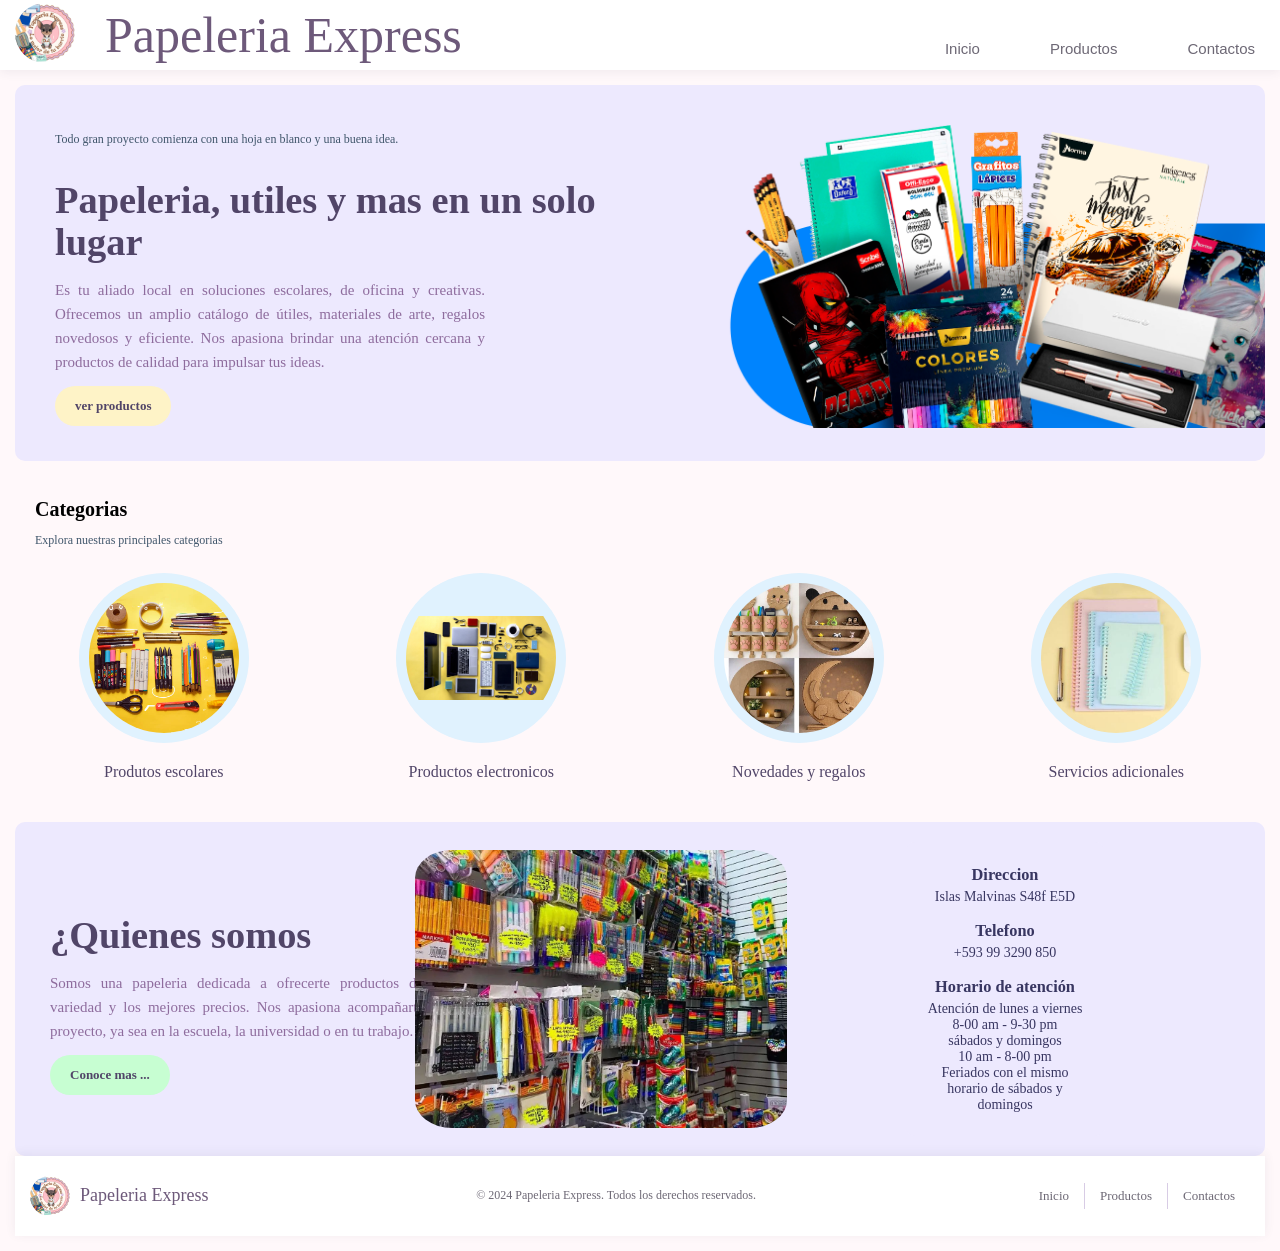
==== papeleria/index.html @ 0d3b82b1 "Subir proyecto completo de papeleria" ====
<!DOCTYPE html>
<html lang="es">
    <head>
        <meta charset="UTF-8">
        <meta name="viewport" content="width=device-width, initial-scale=1.0">
        <title>papeleria</title>
        <link rel="stylesheet" href="../estilos/estilos.css">
    </head>
    <body>
        <!--encabezado de la pagina web (papeleria)-->
        <header class="encabezado">

           <div class="logo">
                <img src="../img/logo.jpg" alt="logo">
            </div>
            <p>Papeleria Express</p>

            <div class="botones">
              <a href="../papeleria/index.html">
                <button class="boton">Inicio</button>
              </a>

              <a href="../Papeleria_Express_www/index.html">
                <button class="boton">Productos</button>
              </a>

              <a href="">
                <button class="boton">Contactos</button>
              </a>
              
            </div>
        </header>

        <section class="segundomodulo">
                <div class="contenido">
                    <p class="subtitulo">Todo gran proyecto comienza con una hoja en blanco y una buena idea.</p>
                    <h1>Papeleria, utiles y mas en un solo lugar</h1>

                    <p class="descripcion">Es tu aliado local en soluciones escolares, de oficina y creativas. Ofrecemos un amplio catálogo de útiles, 
                        materiales de arte, regalos novedosos y eficiente. Nos apasiona brindar una atención cercana y productos de calidad para impulsar tus ideas.
                    </p>
                    <a href="../Papeleria_Express_www/index.html" class="boton1">ver productos</a>
                </div>
                
                <div class="imagen">
                    <img src="../img/utiles.jpg" alt="utilesescolares">
                </div>
        </section>

        <section class="categorias">
                <h2>Categorias</h2>
                <p class="subtitulo">Explora nuestras principales categorias</p>

                <div class="espacio-categorias">

                  <a href="../Papeleria_Express_www/index.html#escolares" class="categoria">
                    <img src="../img/images.jpg" alt="Productos escolares">
                    <p>Produtos escolares</p>
                  </a>

                  <a href="../Papeleria_Express_www/index.html#electronicos" class="categoria">
                    <img src="../img/productoselectronicos.jpg" alt="productoselectronicos">
                    <p>Productos electronicos</p>
                  </a>

                  <a href="../Papeleria_Express_www/index.html#novedades" class="categoria">
                    <img src="../img/manualidades.jpg" alt="Novedades y regalos">
                    <p>Novedades y regalos</p>
                  </a>

                  <a href="../Papeleria_Express_www/index.html#servicios" class="categoria">
                    <img src="../img/servicios.jpg" alt="Servicios adicionales">
                    <p>Servicios adicionales</p>
                  </a>
                  
                </div>

        </section>

        <section class="datosprincipal">
                <div class="contenidod">
                    <h1>¿Quienes somos</h1>
                    <p class="descripcion">Somos una papeleria dedicada a ofrecerte productos de calidad, variedad y los mejores precios.
                      Nos apasiona acompañarte en cada proyecto, ya sea en la escuela, la universidad o en tu trabajo.
                    </p>
                    <a href="../Papeleria_Express_www/index.html" class="boton2"> Conoce mas ...</a>
                </div>
                
                <div class="imagenp">
                    <img src="../img/papeleria.jpg" alt="papeleria">
                </div>

                <div class="datosprincipal2">
                  <h3>Direccion</h3>
                  <p>Islas Malvinas S48f E5D</p>
                  <h3>Telefono</h3>
                  <p>+593 99 3290 850</p>
                  <h3>Horario de atención</h3>
                  <p>Atención de lunes a viernes <br>
                         8-00 am - 9-30 pm <br>sábados y domingos<br> 10 am - 8-00 pm <br>Feriados con el mismo horario de sábados y domingos</p>
                </div>
        </section>

        <footer class="piedepagina">

           <div class="logo2">
              <img src="../img/logo.jpg" alt="logo2">
            </div>

            <p class="nombre">Papeleria Express</p>

            <div class="derechos">
              <p>© 2024 Papeleria Express. Todos los derechos reservados.</p>
            </div>

            <div class="botones2">

               <a class="boton3" href="../papeleria/index.html">Inicio</a>
               <a class="boton3" href="../Papeleria_Express_www/index.html">Productos</a>
               <a class="boton3" href="">Contactos</a>
              
            </div>
          </footer>

    </body>

</html>
---- estilos/estilos.css ----
body {
    margin: 15px;
    padding-top: 70px;
    background-color:  #fff8fa;
}

.encabezado {
    position: fixed;
    top: 0;
    left: 0;
    width: 100%;
    height: 70px;
    background-color: #ffffff;
    box-shadow: 0 2px 10px rgba(63, 61, 86, 0.08);
    z-index: 1000;
    display: flex;
    align-items: center;
    gap: 15px;
}

.encabezado p {
    color: #6d597a;
    font-size: 50px;
    margin: 0;
}

.logo img {
    border-radius: 50%;
    width: 60px;
    height: auto;
    object-fit: contain;
    margin: 15px;
}
.botones {
    position: absolute;
    top: 30px;
    right: 10px;
    display: flex;
    gap: 40px;
}

button {
    padding: 10px 15px;
    border: none;
    border-bottom: 2px solid transparent;
    background: transparent;
    color: #6d6875;
    cursor: pointer;
    transition: border-color 0.3s ease, color 0.3s ease;
    font-size: 15px;
}
.boton:hover {
    border-bottom-color: #9b5de5;
    color: #9b5de5;
}

.segundomodulo {
    display: flex;
    align-items: center;
    background-color: #ede9fe;
    border-radius: 10px;
    overflow: hidden;
    min-height: 280px;
   
}

.contenido {
    width: 50%;
    padding: 35px 40px;
    flex-shrink: 0;
}

.subtitulo {
    color: #8e6c9d;
    font-size: 15px;
    margin-bottom: 12px;

}

h1 {
    color: #514568;
    font-size: clamp(25px, 3vw, 40px);
    line-height: 1.1;
    margin-bottom: 15px;
}

.descripcion {
    color: #59566D;
    font-size: 14px;
    line-height: 1.6;
    max-width: 430px;
    margin-bottom: 18px;
    text-align: justify;
}

.boton1 {
    display: inline-flex;
    align-items: center;
    gap: 15px;
    background-color: #FEF3C7;
    color: #514568;
    text-decoration: none;
    font-size: 13px;
    font-weight: bold;
    padding: 12px 20px;
    border-radius: 30px;
}

.boton1:hover {
    background-color: #FDE68A;
    transform: translateY(-2px);
}

.imagen img {
    width: 100%;
    height: 100%;
    object-fit: cover;
    display: block;
}

.categorias {
    max-width: 1400px;
    margin: auto;
    padding: 20px;
}

h2 {
    font-size: 20px;
    margin-bottom: 4px;
}

.subtitulo {
    font-size: 12px;
    margin-bottom: 20px;
    color: #40566b;
}

.espacio-categorias {
    display: grid;
    grid-template-columns: repeat(4, 1fr);
    column-gap: 60px;
    row-gap: 30px;
   
}

.categoria {
    text-align: center;
    text-decoration: none;
    color: #514568;
    border-radius: 12px;
    transition: background-color 0.3s ease,transform 0.3s ease;
    border-radius: 10px;
    padding: 5px;
}

.categoria img {
    width: 150px;
    height: 150px;
    object-fit: contain;
    border-radius: 50%;
    background-color: #E0F2FE;
    padding: 10px;
}

.categoria:hover p {
    color: #9B5DE5;
}

.datosprincipal {
    display: flex;
    align-items: center;
    justify-content: space-between;
    gap: 25px;
    background-color: #ede9fe;
    border-radius: 10px;
    min-height: 280px;
    padding: 20px;
    box-sizing: border-box;
   
}

.contenidod {
    flex: 1;
    min-width: 0;
    padding: 15px;
    box-sizing: border-box;
}

.descripcion {
    color: #8e6c9d;
    font-size: 15px;
    margin-bottom: 12px;

}

.boton2 {
    display: inline-flex;
    align-items: center;
    gap: 15px;
    background-color: #c7fed2;
    color: #514568;
    text-decoration: none;
    font-size: 13px;
    font-weight: bold;
    padding: 12px 20px;
    border-radius: 30px;
}

.boton2:hover {
    background-color: #FDE68A;
    transform: translateY(-2px);
}

.imagenp {
    flex: 1;
    min-width: 0;
}
.imagenp img {

    width: 80%;
    height: 80%;
    object-fit: cover;
    display: block;
    border-radius: 10%;

    transform: translateX(-140px);

}

.datosprincipal2 {
    
    font-size: 14px;
    text-align: center;
    flex: 0 0 200px;

    display: flex;
    flex-direction: column;
    align-items: center;
    justify-content: center;

    background-color: #ede9fe;
    border-radius: 10px;
    overflow: hidden;
    color: #383661;
    padding: 15px;
    box-sizing: border-box;

    transform: translateX(-140px);
}

.datosprincipal2 h3 {
    margin: 8px 0 4px;
}

.datosprincipal2 p {
    margin: 0 0 8px;
}

.piedepagina {

    width: 100%;
    min-height: 80px;
    background-color: #ffffff;
    box-shadow: 0 -2px 10px rgba(63, 61, 86, 0.08);

    display: flex;
    align-items: center;
    justify-content: space-between;
    gap: 10px;

    padding: 10px 15px;
    box-sizing: border-box;
}

.piedepagina .nombre {
    color: #6d597a;
    font-size: 18px;
    margin: 0 auto 0 0;
    white-space: nowrap;
}

.derechos {
    flex: 1;
    text-align: center;
}

.derechos p {
    color: #6d6875;
    font-size: 12px;
    margin: 0;
}


.logo2 img {

    width: 40px;
    height: 40px;
    border-radius: 50%;
    object-fit: cover;
    display: block;
}
.botones2 {
    display: flex;
    align-items: center;
    gap: 0;
    flex-shrink: 0;
}

.boton3 {
    padding: 5px 15px;
    text-decoration: none;
    color: #6d6875;
    font-size: 13px;
    white-space: nowrap;
    border-radius: 0;
    border-right: 1px solid #d8cce5;
    transition: color 0.3s ease;
}
.boton3:hover {
   border-bottom-color: #9b5de5;
    color: #9b5de5;
}

.boton3:last-child {
    border-right: none;
}
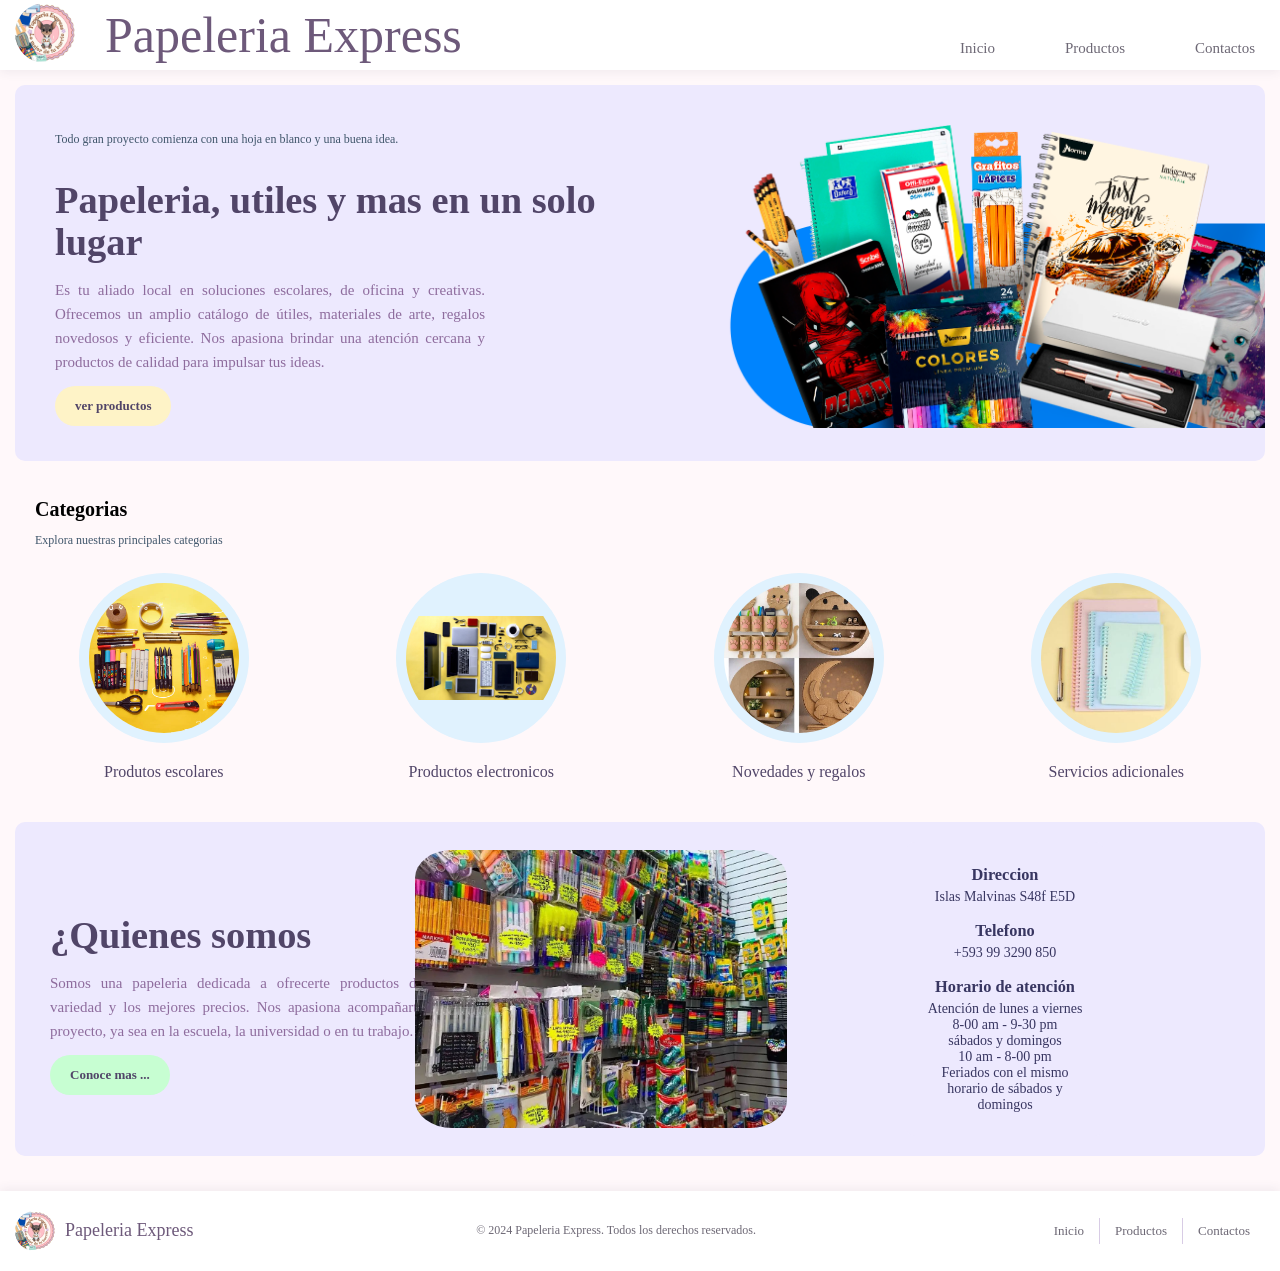
==== commit da5ab896: "proyecto v4" ====
--- a/papeleria/index.html
+++ b/papeleria/index.html
@@ -4,14 +4,14 @@
         <meta charset="UTF-8">
         <meta name="viewport" content="width=device-width, initial-scale=1.0">
         <title>papeleria</title>
-        <link rel="stylesheet" href="../estilos/estilos.css">
+        <link rel="stylesheet" href="../papeleria/estilos/estilos.css">
     </head>
     <body>
         <!--encabezado de la pagina web (papeleria)-->
         <header class="encabezado">
 
            <div class="logo">
-                <img src="../img/logo.jpg" alt="logo">
+                <img src="../papeleria/img/logo.jpg" alt="logo">
             </div>
             <p>Papeleria Express</p>
 
@@ -24,7 +24,7 @@
                 <button class="boton">Productos</button>
               </a>
 
-              <a href="">
+              <a href="../contactoPapeleria/index.html">
                 <button class="boton">Contactos</button>
               </a>
               
@@ -43,7 +43,7 @@
                 </div>
                 
                 <div class="imagen">
-                    <img src="../img/utiles.jpg" alt="utilesescolares">
+                    <img src="../papeleria/img/utiles.jpg" alt="utilesescolares">
                 </div>
         </section>
 
@@ -54,22 +54,22 @@
                 <div class="espacio-categorias">
 
                   <a href="../Papeleria_Express_www/index.html#escolares" class="categoria">
-                    <img src="../img/images.jpg" alt="Productos escolares">
+                    <img src="../papeleria/img/images.jpg" alt="Productos escolares">
                     <p>Produtos escolares</p>
                   </a>
 
                   <a href="../Papeleria_Express_www/index.html#electronicos" class="categoria">
-                    <img src="../img/productoselectronicos.jpg" alt="productoselectronicos">
+                    <img src="../papeleria/img/productoselectronicos.jpg" alt="productoselectronicos">
                     <p>Productos electronicos</p>
                   </a>
 
                   <a href="../Papeleria_Express_www/index.html#novedades" class="categoria">
-                    <img src="../img/manualidades.jpg" alt="Novedades y regalos">
+                    <img src="../papeleria/img/manualidades.jpg" alt="Novedades y regalos">
                     <p>Novedades y regalos</p>
                   </a>
 
                   <a href="../Papeleria_Express_www/index.html#servicios" class="categoria">
-                    <img src="../img/servicios.jpg" alt="Servicios adicionales">
+                    <img src="../papeleria/img/servicios.jpg" alt="Servicios adicionales">
                     <p>Servicios adicionales</p>
                   </a>
                   
@@ -87,7 +87,7 @@
                 </div>
                 
                 <div class="imagenp">
-                    <img src="../img/papeleria.jpg" alt="papeleria">
+                    <img src="../papeleria/img/papeleria.jpg" alt="papeleria">
                 </div>
 
                 <div class="datosprincipal2">
@@ -104,7 +104,7 @@
         <footer class="piedepagina">
 
            <div class="logo2">
-              <img src="../img/logo.jpg" alt="logo2">
+              <img src="../papeleria/img/logo.jpg" alt="logo2">
             </div>
 
             <p class="nombre">Papeleria Express</p>
@@ -117,11 +117,11 @@
 
                <a class="boton3" href="../papeleria/index.html">Inicio</a>
                <a class="boton3" href="../Papeleria_Express_www/index.html">Productos</a>
-               <a class="boton3" href="">Contactos</a>
+               <a class="boton3" href="../contactoPapeleria/index.html">Contactos</a>
               
             </div>
           </footer>
 
     </body>
 
-</html>+</html>   
--- a/papeleria/estilos/estilos.css
+++ b/papeleria/estilos/estilos.css
@@ -0,0 +1,505 @@
+
+
+body {
+    margin: 0;
+    padding: 85px 15px 0;
+    background-color: #fff8fa;
+    font-family: "Times New Roman", Times, serif;
+}
+
+.encabezado {
+    position: fixed;
+    top: 0;
+    left: 0;
+    width: 100%;
+    box-sizing: border-box;
+    height: 70px;
+    background-color: #ffffff;
+    box-shadow: 0 2px 10px rgba(63, 61, 86, 0.08);
+    z-index: 1000;
+    display: flex;
+    align-items: center;
+    gap: 15px;
+}
+
+.encabezado p {
+    color: #6d597a;
+    font-size: 50px;
+    margin: 0;
+}
+
+.logo img {
+    border-radius: 50%;
+    width: 60px;
+    height: auto;
+    object-fit: contain;
+    margin: 15px;
+}
+.botones {
+    position: absolute;
+    top: 30px;
+    right: 10px;
+    display: flex;
+    gap: 40px;
+}
+
+button {
+    padding: 10px 15px;
+    font-family: inherit;
+    border: none;
+    border-bottom: 2px solid transparent;
+    background: transparent;
+    color: #6d6875;
+    cursor: pointer;
+    transition: border-color 0.3s ease, color 0.3s ease;
+    font-size: 15px;
+}
+.boton:hover {
+    border-bottom-color: #9b5de5;
+    color: #9b5de5;
+}
+
+.segundomodulo {
+    display: flex;
+    align-items: center;
+    background-color: #ede9fe;
+    border-radius: 10px;
+    overflow: hidden;
+    min-height: 280px;
+   
+}
+
+.contenido {
+    width: 50%;
+    padding: 35px 40px;
+    flex-shrink: 0;
+}
+
+.subtitulo {
+    color: #8e6c9d;
+    font-size: 15px;
+    margin-bottom: 12px;
+
+}
+
+h1 {
+    color: #514568;
+    font-size: clamp(25px, 3vw, 40px);
+    line-height: 1.1;
+    margin-bottom: 15px;
+}
+
+.descripcion {
+    color: #59566D;
+    font-size: 14px;
+    line-height: 1.6;
+    max-width: 430px;
+    margin-bottom: 18px;
+    text-align: justify;
+}
+
+.boton1 {
+    display: inline-flex;
+    align-items: center;
+    gap: 15px;
+    background-color: #FEF3C7;
+    color: #514568;
+    text-decoration: none;
+    font-size: 13px;
+    font-weight: bold;
+    padding: 12px 20px;
+    border-radius: 30px;
+}
+
+.boton1:hover {
+    background-color: #FDE68A;
+    transform: translateY(-2px);
+}
+
+.imagen img {
+    width: 100%;
+    height: 100%;
+    object-fit: cover;
+    display: block;
+}
+
+.categorias {
+    max-width: 1400px;
+    margin: auto;
+    padding: 20px;
+}
+
+h2 {
+    font-size: 20px;
+    margin-bottom: 4px;
+}
+
+.subtitulo {
+    font-size: 12px;
+    margin-bottom: 20px;
+    color: #40566b;
+}
+
+.espacio-categorias {
+    display: grid;
+    grid-template-columns: repeat(4, 1fr);
+    column-gap: 60px;
+    row-gap: 30px;
+   
+}
+
+.categoria {
+    text-align: center;
+    text-decoration: none;
+    color: #514568;
+    border-radius: 12px;
+    transition: background-color 0.3s ease,transform 0.3s ease;
+    border-radius: 10px;
+    padding: 5px;
+}
+
+.categoria img {
+    width: 150px;
+    height: 150px;
+    object-fit: contain;
+    border-radius: 50%;
+    background-color: #E0F2FE;
+    padding: 10px;
+}
+
+.categoria:hover p {
+    color: #9B5DE5;
+}
+
+.datosprincipal {
+    display: flex;
+    align-items: center;
+    justify-content: space-between;
+    gap: 25px;
+    background-color: #ede9fe;
+    border-radius: 10px;
+    min-height: 280px;
+    padding: 20px;
+    box-sizing: border-box;
+   
+}
+
+.contenidod {
+    flex: 1;
+    min-width: 0;
+    padding: 15px;
+    box-sizing: border-box;
+}
+
+.descripcion {
+    color: #8e6c9d;
+    font-size: 15px;
+    margin-bottom: 12px;
+
+}
+
+.boton2 {
+    display: inline-flex;
+    align-items: center;
+    gap: 15px;
+    background-color: #c7fed2;
+    color: #514568;
+    text-decoration: none;
+    font-size: 13px;
+    font-weight: bold;
+    padding: 12px 20px;
+    border-radius: 30px;
+}
+
+.boton2:hover {
+    background-color: #FDE68A;
+    transform: translateY(-2px);
+}
+
+.imagenp {
+    flex: 1;
+    min-width: 0;
+}
+.imagenp img {
+
+    width: 80%;
+    height: 80%;
+    object-fit: cover;
+    display: block;
+    border-radius: 10%;
+
+    transform: translateX(-140px);
+
+}
+
+.datosprincipal2 {
+    
+    font-size: 14px;
+    text-align: center;
+    flex: 0 0 200px;
+
+    display: flex;
+    flex-direction: column;
+    align-items: center;
+    justify-content: center;
+
+    background-color: #ede9fe;
+    border-radius: 10px;
+    overflow: hidden;
+    color: #383661;
+    padding: 15px;
+    box-sizing: border-box;
+
+    transform: translateX(-140px);
+}
+
+.datosprincipal2 h3 {
+    margin: 8px 0 4px;
+}
+
+.datosprincipal2 p {
+    margin: 0 0 8px;
+}
+
+.piedepagina {
+
+    width: calc(100% + 30px);
+    margin-left: -15px;
+    min-height: 80px;
+    background-color: #ffffff;
+    box-shadow: 0 -2px 10px rgba(63, 61, 86, 0.08);
+    display: flex;
+    align-items: center;
+    justify-content: space-between;
+    gap: 10px;
+    padding: 10px 15px;
+    box-sizing: border-box;
+}
+
+.piedepagina .nombre {
+    color: #6d597a;
+    font-size: 18px;
+    margin: 0 auto 0 0;
+    white-space: nowrap;
+}
+
+.derechos {
+    flex: 1;
+    text-align: center;
+}
+
+.derechos p {
+    color: #6d6875;
+    font-size: 12px;
+    margin: 0;
+}
+
+
+.logo2 img {
+
+    width: 40px;
+    height: 40px;
+    border-radius: 50%;
+    object-fit: cover;
+    display: block;
+}
+.botones2 {
+    display: flex;
+    align-items: center;
+    gap: 0;
+    flex-shrink: 0;
+}
+
+.boton3 {
+    padding: 5px 15px;
+    text-decoration: none;
+    color: #6d6875;
+    font-size: 13px;
+    white-space: nowrap;
+    border-radius: 0;
+    border-right: 1px solid #d8cce5;
+    transition: color 0.3s ease;
+}
+.boton3:hover {
+   border-bottom-color: #9b5de5;
+    color: #9b5de5;
+}
+
+.boton3:last-child {
+    border-right: none;
+}
+
+.piedepagina {
+    margin-top: 35px;
+}
+
+@media (max-width: 900px) {
+    .encabezado p {
+        font-size: 30px;
+    }
+
+    .logo img {
+        width: 48px;
+        margin: 10px;
+    }
+
+    .botones {
+        top: 26px;
+        gap: 8px;
+    }
+
+    .botones button {
+        padding: 8px;
+        font-size: 13px;
+    }
+
+    .contenido {
+        padding: 25px;
+    }
+
+    .espacio-categorias {
+        grid-template-columns: repeat(2, minmax(0, 1fr));
+        gap: 24px;
+    }
+
+    .datosprincipal {
+        flex-wrap: wrap;
+        gap: 16px;
+    }
+
+    .contenidod {
+        flex-basis: 100%;
+    }
+
+    .imagenp,
+    .datosprincipal2 {
+        flex: 1 1 calc(50% - 8px);
+        transform: none;
+    }
+
+    .imagenp img {
+        width: 100%;
+        height: 240px;
+        transform: none;
+    }
+}
+
+@media (max-width: 650px) {
+    body {
+        padding: 120px 10px 0;
+    }
+
+    .encabezado {
+        height: auto;
+        min-height: 108px;
+        padding: 6px 10px;
+        flex-wrap: wrap;
+        justify-content: center;
+        gap: 0;
+    }
+
+    .encabezado p {
+        font-size: 22px;
+    }
+
+    .logo img {
+        width: 40px;
+        margin: 4px 8px 4px 0;
+    }
+
+    .botones {
+        position: static;
+        width: 100%;
+        justify-content: center;
+        gap: 4px;
+    }
+
+    .botones button {
+        padding: 7px 10px;
+        font-size: 12px;
+    }
+
+    .segundomodulo {
+        flex-direction: column;
+    }
+
+    .contenido {
+        width: 100%;
+        padding: 24px 18px;
+    }
+
+    .imagen {
+        width: 100%;
+    }
+
+    .imagen img {
+        height: 220px;
+    }
+
+    .categorias {
+        padding: 20px 5px;
+    }
+
+    .espacio-categorias {
+        gap: 16px;
+    }
+
+    .categoria img {
+        width: 120px;
+        height: 120px;
+    }
+
+    .datosprincipal {
+        flex-direction: column;
+        align-items: stretch;
+        padding: 16px;
+    }
+
+    .contenidod,
+    .imagenp,
+    .datosprincipal2 {
+        width: 100%;
+        flex: auto;
+        padding: 10px;
+        transform: none;
+    }
+
+    .imagenp img {
+        width: 100%;
+        height: 220px;
+    }
+
+    .piedepagina {
+        width: calc(100% + 20px);
+        margin-left: -10px;
+        flex-wrap: wrap;
+        justify-content: center;
+        row-gap: 10px;
+    }
+
+    .piedepagina .nombre {
+        margin: 0;
+        font-size: 16px;
+    }
+
+    .derechos {
+        flex-basis: 100%;
+        order: 3;
+    }
+
+    .botones2 {
+        flex-basis: 100%;
+        justify-content: center;
+        flex-wrap: wrap;
+    }
+}
+
+@media (max-width: 380px) {
+    .encabezado p {
+        font-size: 19px;
+    }
+
+    .espacio-categorias {
+        grid-template-columns: 1fr;
+    }
+}
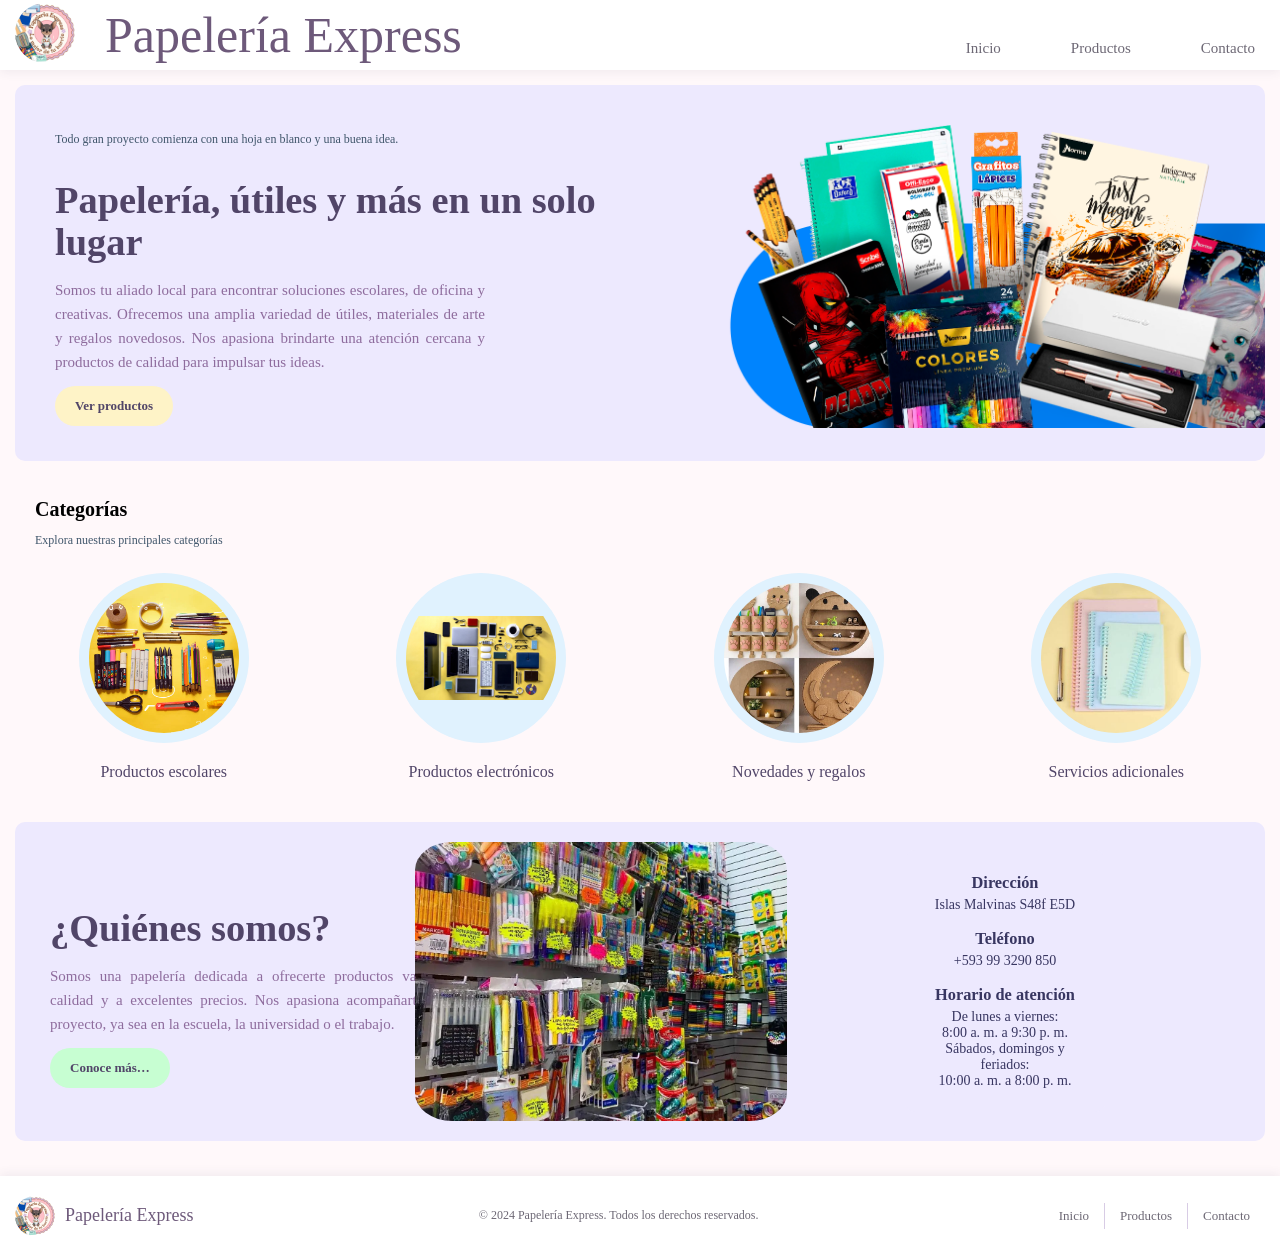
==== commit 1c7d3ad1: "proyectov5" ====
--- a/papeleria/index.html
+++ b/papeleria/index.html
@@ -3,17 +3,17 @@
     <head>
         <meta charset="UTF-8">
         <meta name="viewport" content="width=device-width, initial-scale=1.0">
-        <title>papeleria</title>
+        <title>Papelería Express</title>
         <link rel="stylesheet" href="../papeleria/estilos/estilos.css">
     </head>
     <body>
-        <!--encabezado de la pagina web (papeleria)-->
+        <!-- Encabezado de la página web -->
         <header class="encabezado">
 
            <div class="logo">
-                <img src="../papeleria/img/logo.jpg" alt="logo">
+                <img src="../papeleria/img/logo.jpg" alt="Logotipo de Papelería Express">
             </div>
-            <p>Papeleria Express</p>
+            <p>Papelería Express</p>
 
             <div class="botones">
               <a href="../papeleria/index.html">
@@ -25,7 +25,7 @@
               </a>
 
               <a href="../contactoPapeleria/index.html">
-                <button class="boton">Contactos</button>
+                <button class="boton">Contacto</button>
               </a>
               
             </div>
@@ -34,33 +34,32 @@
         <section class="segundomodulo">
                 <div class="contenido">
                     <p class="subtitulo">Todo gran proyecto comienza con una hoja en blanco y una buena idea.</p>
-                    <h1>Papeleria, utiles y mas en un solo lugar</h1>
+                    <h1>Papelería, útiles y más en un solo lugar</h1>
 
-                    <p class="descripcion">Es tu aliado local en soluciones escolares, de oficina y creativas. Ofrecemos un amplio catálogo de útiles, 
-                        materiales de arte, regalos novedosos y eficiente. Nos apasiona brindar una atención cercana y productos de calidad para impulsar tus ideas.
+                    <p class="descripcion">Somos tu aliado local para encontrar soluciones escolares, de oficina y creativas. Ofrecemos una amplia variedad de útiles, materiales de arte y regalos novedosos. Nos apasiona brindarte una atención cercana y productos de calidad para impulsar tus ideas.
                     </p>
-                    <a href="../Papeleria_Express_www/index.html" class="boton1">ver productos</a>
+                    <a href="../Papeleria_Express_www/index.html" class="boton1">Ver productos</a>
                 </div>
                 
                 <div class="imagen">
-                    <img src="../papeleria/img/utiles.jpg" alt="utilesescolares">
+                    <img src="../papeleria/img/utiles.jpg" alt="Útiles escolares">
                 </div>
         </section>
 
         <section class="categorias">
-                <h2>Categorias</h2>
-                <p class="subtitulo">Explora nuestras principales categorias</p>
+                <h2>Categorías</h2>
+                <p class="subtitulo">Explora nuestras principales categorías</p>
 
                 <div class="espacio-categorias">
 
                   <a href="../Papeleria_Express_www/index.html#escolares" class="categoria">
                     <img src="../papeleria/img/images.jpg" alt="Productos escolares">
-                    <p>Produtos escolares</p>
+                    <p>Productos escolares</p>
                   </a>
 
                   <a href="../Papeleria_Express_www/index.html#electronicos" class="categoria">
-                    <img src="../papeleria/img/productoselectronicos.jpg" alt="productoselectronicos">
-                    <p>Productos electronicos</p>
+                    <img src="../papeleria/img/productoselectronicos.jpg" alt="Productos electrónicos">
+                    <p>Productos electrónicos</p>
                   </a>
 
                   <a href="../Papeleria_Express_www/index.html#novedades" class="categoria">
@@ -79,11 +78,10 @@
 
         <section class="datosprincipal">
                 <div class="contenidod">
-                    <h1>¿Quienes somos</h1>
-                    <p class="descripcion">Somos una papeleria dedicada a ofrecerte productos de calidad, variedad y los mejores precios.
-                      Nos apasiona acompañarte en cada proyecto, ya sea en la escuela, la universidad o en tu trabajo.
+                    <h1>¿Quiénes somos?</h1>
+                    <p class="descripcion">Somos una papelería dedicada a ofrecerte productos variados, de calidad y a excelentes precios. Nos apasiona acompañarte en cada proyecto, ya sea en la escuela, la universidad o el trabajo.
                     </p>
-                    <a href="../Papeleria_Express_www/index.html" class="boton2"> Conoce mas ...</a>
+                    <a href="../Papeleria_Express_www/index.html" class="boton2">Conoce más…</a>
                 </div>
                 
                 <div class="imagenp">
@@ -91,33 +89,35 @@
                 </div>
 
                 <div class="datosprincipal2">
-                  <h3>Direccion</h3>
+                  <h3>Dirección</h3>
                   <p>Islas Malvinas S48f E5D</p>
-                  <h3>Telefono</h3>
+                  <h3>Teléfono</h3>
                   <p>+593 99 3290 850</p>
                   <h3>Horario de atención</h3>
-                  <p>Atención de lunes a viernes <br>
-                         8-00 am - 9-30 pm <br>sábados y domingos<br> 10 am - 8-00 pm <br>Feriados con el mismo horario de sábados y domingos</p>
+                  <p>De lunes a viernes:<br>
+                         8:00 a. m. a 9:30 p. m.<br>
+                         Sábados, domingos y feriados:<br>
+                         10:00 a. m. a 8:00 p. m.</p>
                 </div>
         </section>
 
         <footer class="piedepagina">
 
            <div class="logo2">
-              <img src="../papeleria/img/logo.jpg" alt="logo2">
+              <img src="../papeleria/img/logo.jpg" alt="Logotipo de Papelería Express">
             </div>
 
-            <p class="nombre">Papeleria Express</p>
+            <p class="nombre">Papelería Express</p>
 
             <div class="derechos">
-              <p>© 2024 Papeleria Express. Todos los derechos reservados.</p>
+              <p>© 2024 Papelería Express. Todos los derechos reservados.</p>
             </div>
 
             <div class="botones2">
 
                <a class="boton3" href="../papeleria/index.html">Inicio</a>
                <a class="boton3" href="../Papeleria_Express_www/index.html">Productos</a>
-               <a class="boton3" href="../contactoPapeleria/index.html">Contactos</a>
+               <a class="boton3" href="../contactoPapeleria/index.html">Contacto</a>
               
             </div>
           </footer>
